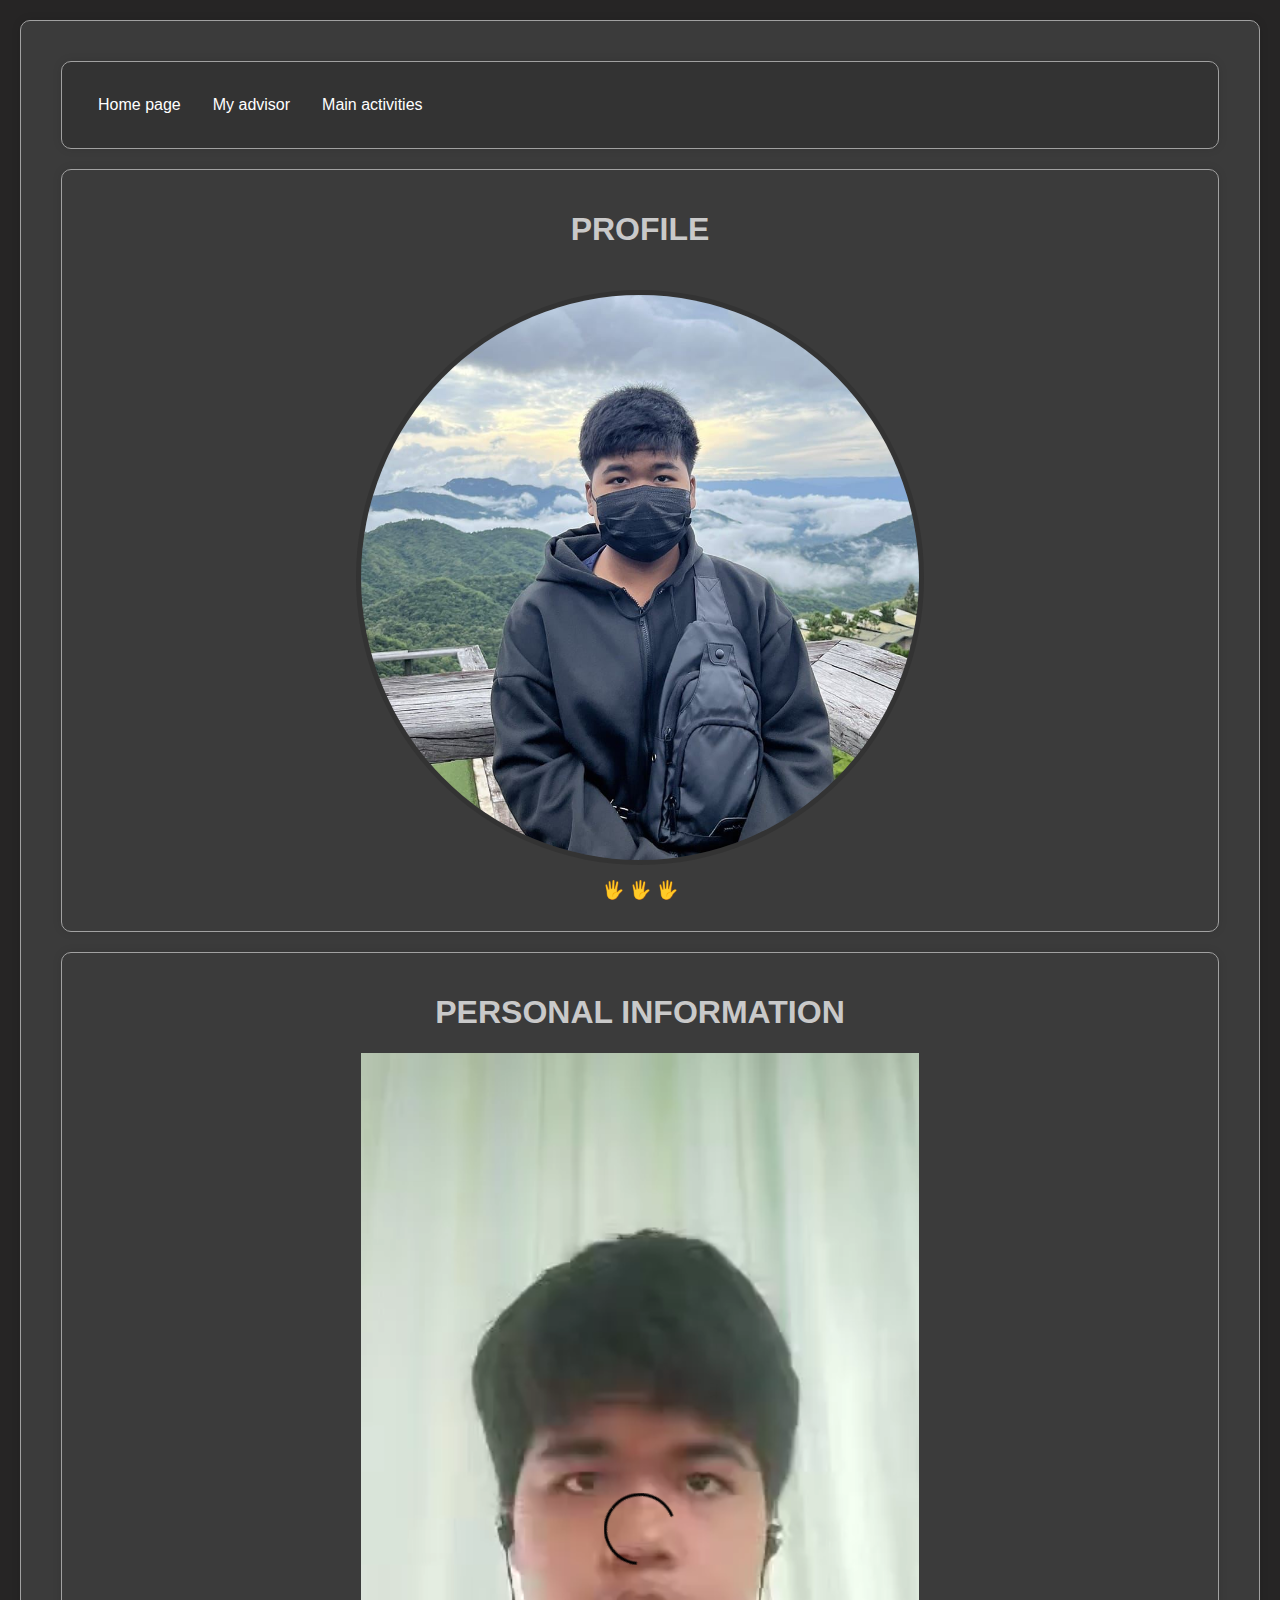
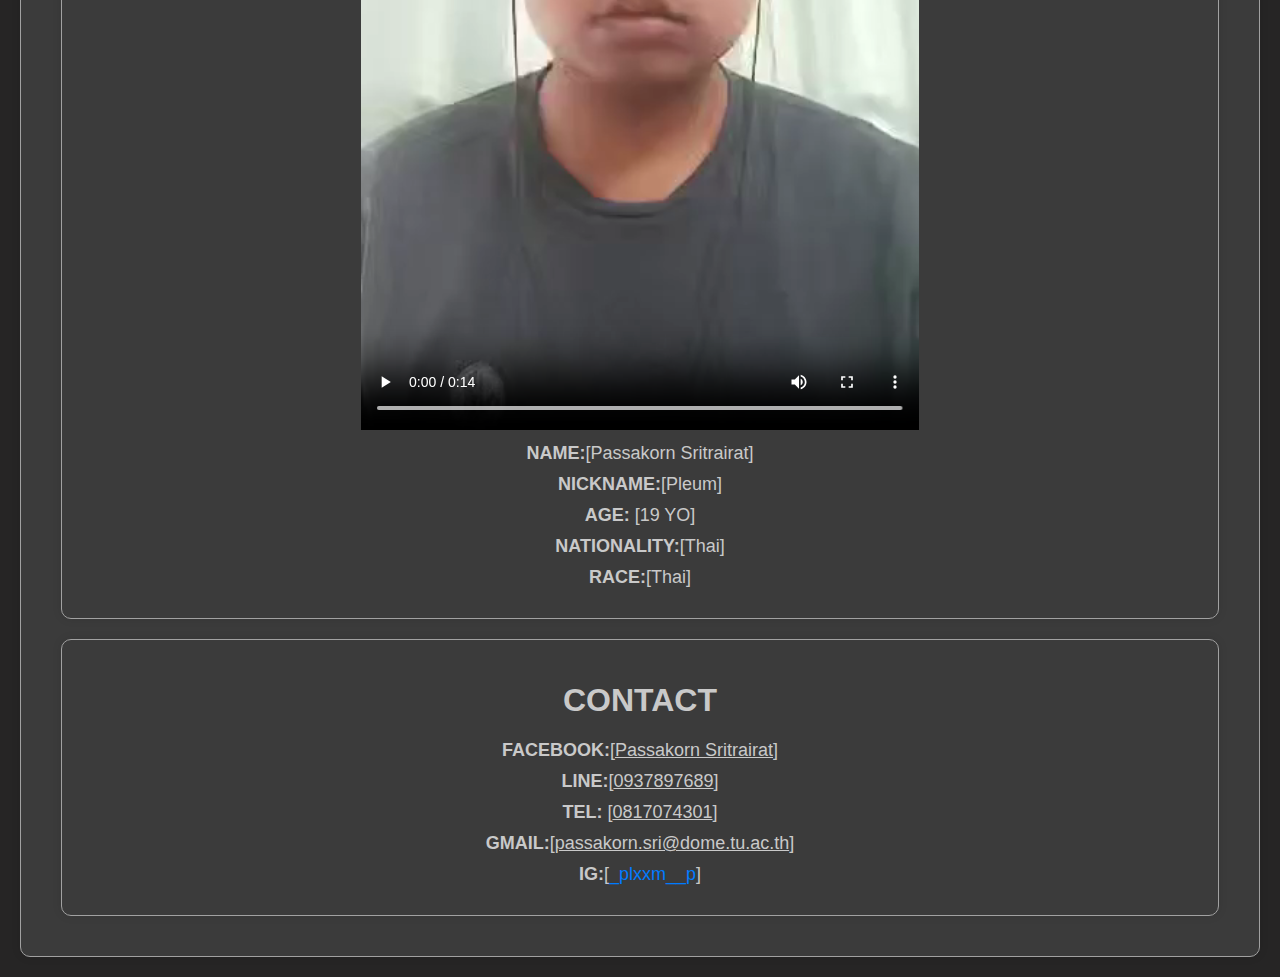
==== test.html @ 3f1ae970 "first commit" ====
<!DOCTYPE html>
<html>
<head>
    <title>MyProfile</title>
    <meta charset="UTF-8">
    <link rel="stylesheet" href="css/styleT.css">
</head>
<body>
    <div>
        <div class="navbar">
            <a href="test.html">Home page</a>
            <a href="html/myAdvisorT.html">My advisor</a>
            <a href="html/myActivitiesT.html">Main activities</a>
        </div>
        
        <div>
            <center>
                <h1>PROFILE</h1>
                <img src="pic\298962263_1399219847241313_3309369740951725057_n.jpg" alt="this is my picture">
                <p>&#128400 &#128400 &#128400;</p>
            </center>
        </div>
        <div>
            <center>
                <h1>PERSONAL INFORMATION</h1>
                <video width="640" height="360" controls>
                    <source src="vid\372590694_6525681614166308_5781786992189232806_n.mp4">
                    Video not supported
                </video>
                <p><strong>NAME:</strong>[Passakorn Sritrairat]</p>
                <p><strong>NICKNAME:</strong>[Pleum]</p>
                <p><strong>AGE:</strong> [19 YO]</p>
                <p><strong>NATIONALITY:</strong>[Thai]</p>
                <p><strong>RACE:</strong>[Thai]</p>
            </center>
        </div>
        <div>
            <center>
                <h1>CONTACT</h1>
                <p><strong>FACEBOOK:</strong>[<u>Passakorn Sritrairat</u>]</p>
                <p><strong>LINE:</strong>[<u>0937897689</u>]</p>
                <p><strong>TEL:</strong> [<u>0817074301</u>]</p>
                <p><strong>GMAIL:</strong>[<u>passakorn.sri@dome.tu.ac.th</u>]</p>
                <p><strong>IG:</strong>[<a href="https://www.instagram.com/_plxxm__p/?next=%2F">_plxxm__p</a>]</p>
            </center>
        </div>
    </div>
</body>
</html>
---- css/styleT.css ----
body {
    font-family: Arial, sans-serif;
    background-color: #262525;
    margin: 0;
    padding: 0;
}

.center {
    text-align: center;
}

h1 {
    color: #c9c9c9;
}

img {
    max-width: 50%;
    height: auto;
    border: 5px solid #333;
    border-radius: 50%;
    margin-top: 20px;
}

video {
    width: 50%;
    height: auto;
}

p {
    font-size: 18px;
    margin: 10px 0;
    color: #c9c9c9;
}

strong {
    font-weight: bold;
}

a {
    color: #007bff;
    text-decoration: none;
}

u {
    text-decoration: underline;
}

div {
    background-color: #3b3b3b;
    border: 1px solid #a1a1a1;
    border-radius: 10px;
    margin: 20px;
    padding: 20px;
    box-shadow: 0 0 10px rgba(0, 0, 0, 0.1);
}

.navbar {
    background-color: #333;
    overflow: hidden;
}

.navbar a {
    float: left;
    display: block;
    color: white;
    text-align: center;
    padding: 14px 16px;
    text-decoration: none;
}

.navbar a:hover {
    background-color: #ddd;
    color: black;
}
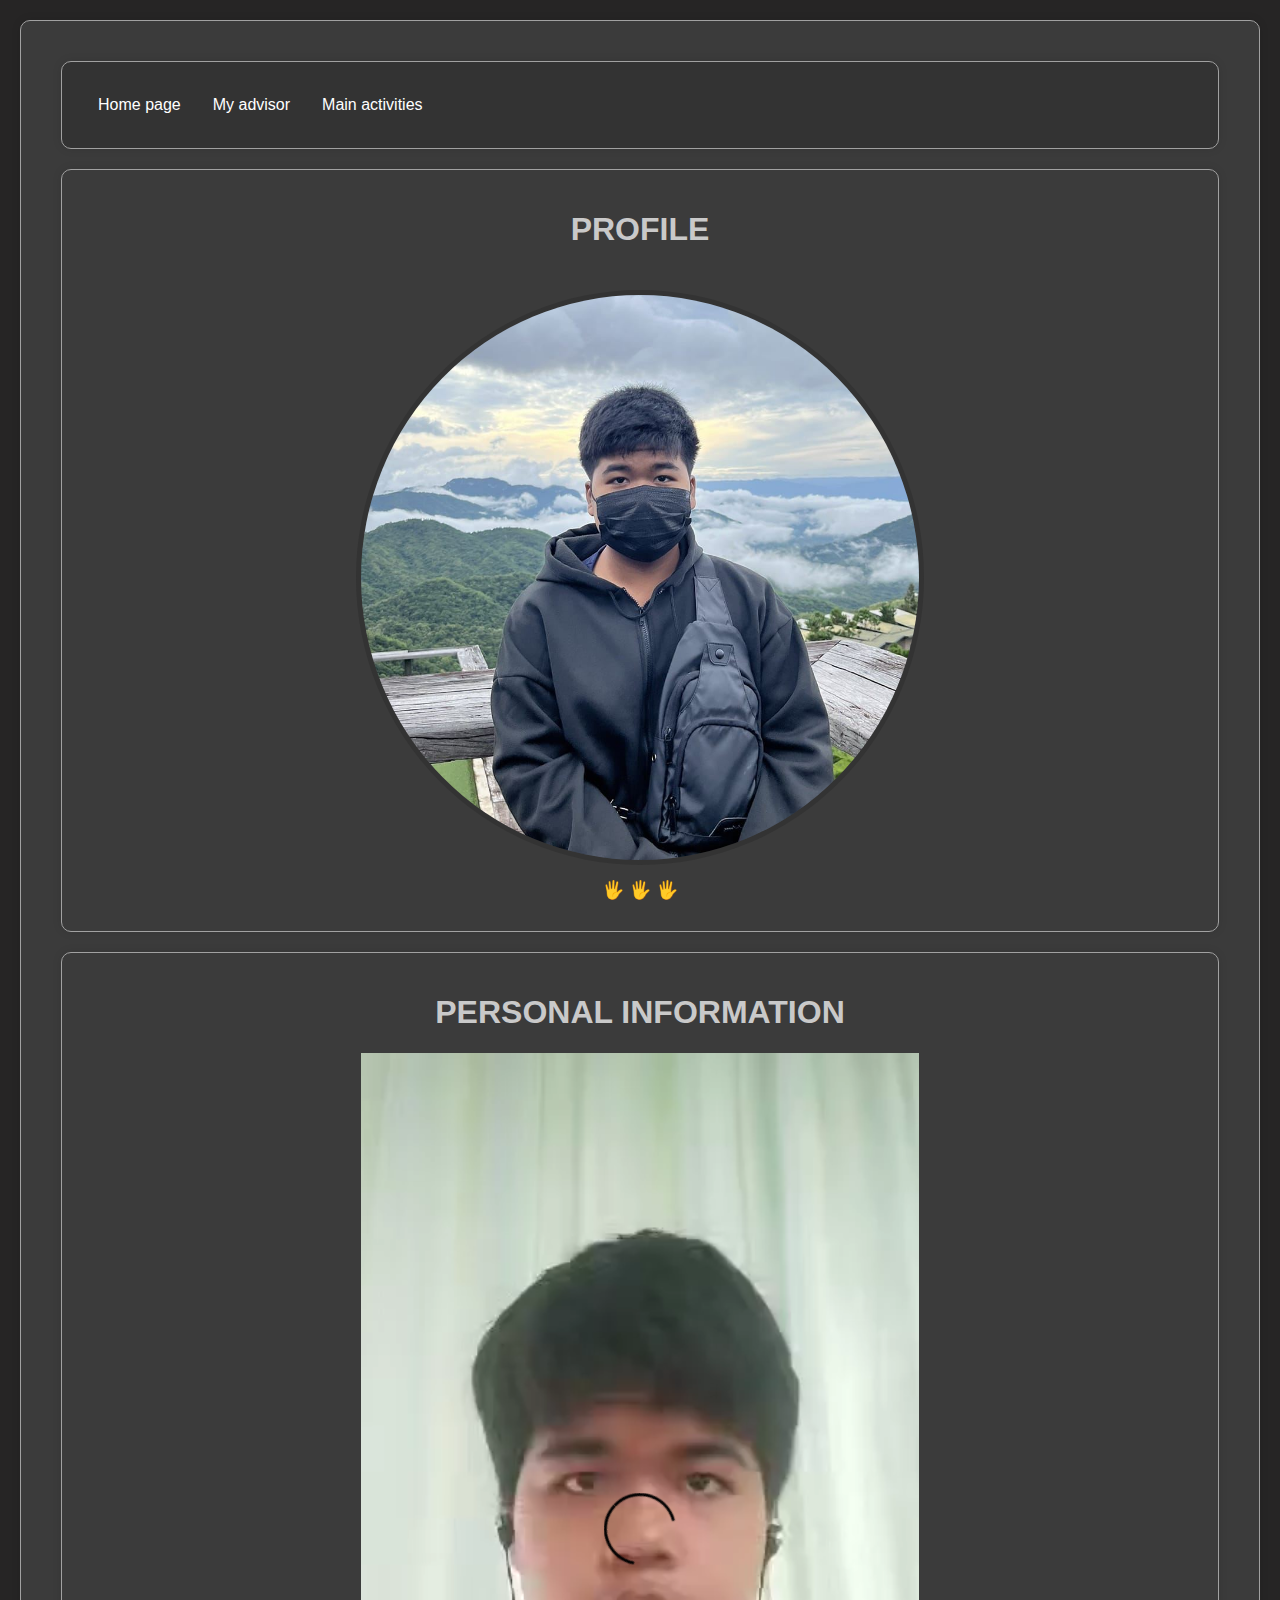
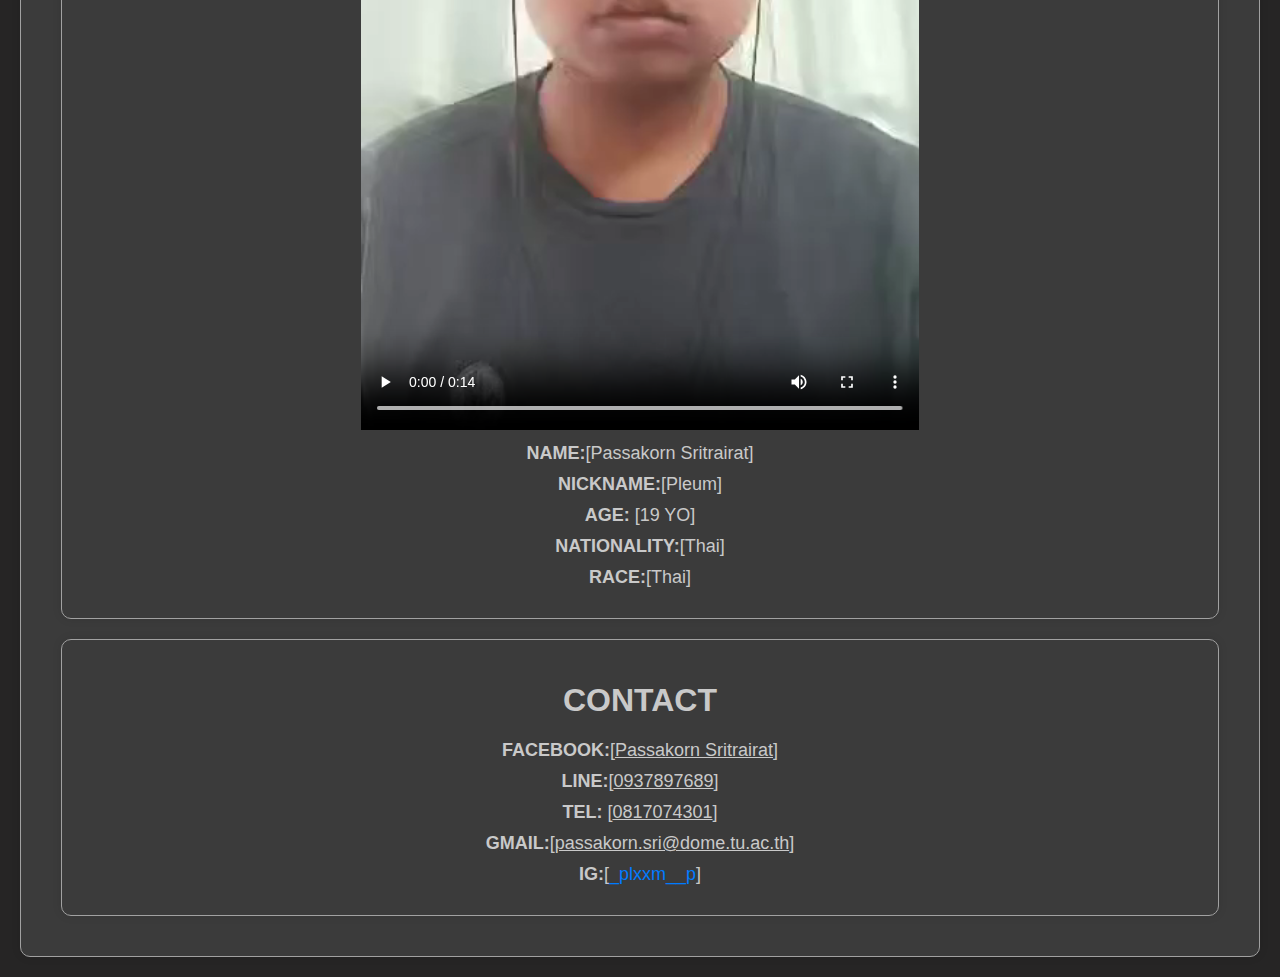
==== commit bc024bbb: "fix" ====
--- a/test.html
+++ b/test.html
@@ -41,7 +41,7 @@
                 <p><strong>LINE:</strong>[<u>0937897689</u>]</p>
                 <p><strong>TEL:</strong> [<u>0817074301</u>]</p>
                 <p><strong>GMAIL:</strong>[<u>passakorn.sri@dome.tu.ac.th</u>]</p>
-                <p><strong>IG:</strong>[<a href="https://www.instagram.com/_plxxm__p/?next=%2F">_plxxm__p</a>]</p>
+                <p><strong>IG:</strong>[<a>_plxxm__p</a>]</p>
             </center>
         </div>
     </div>
